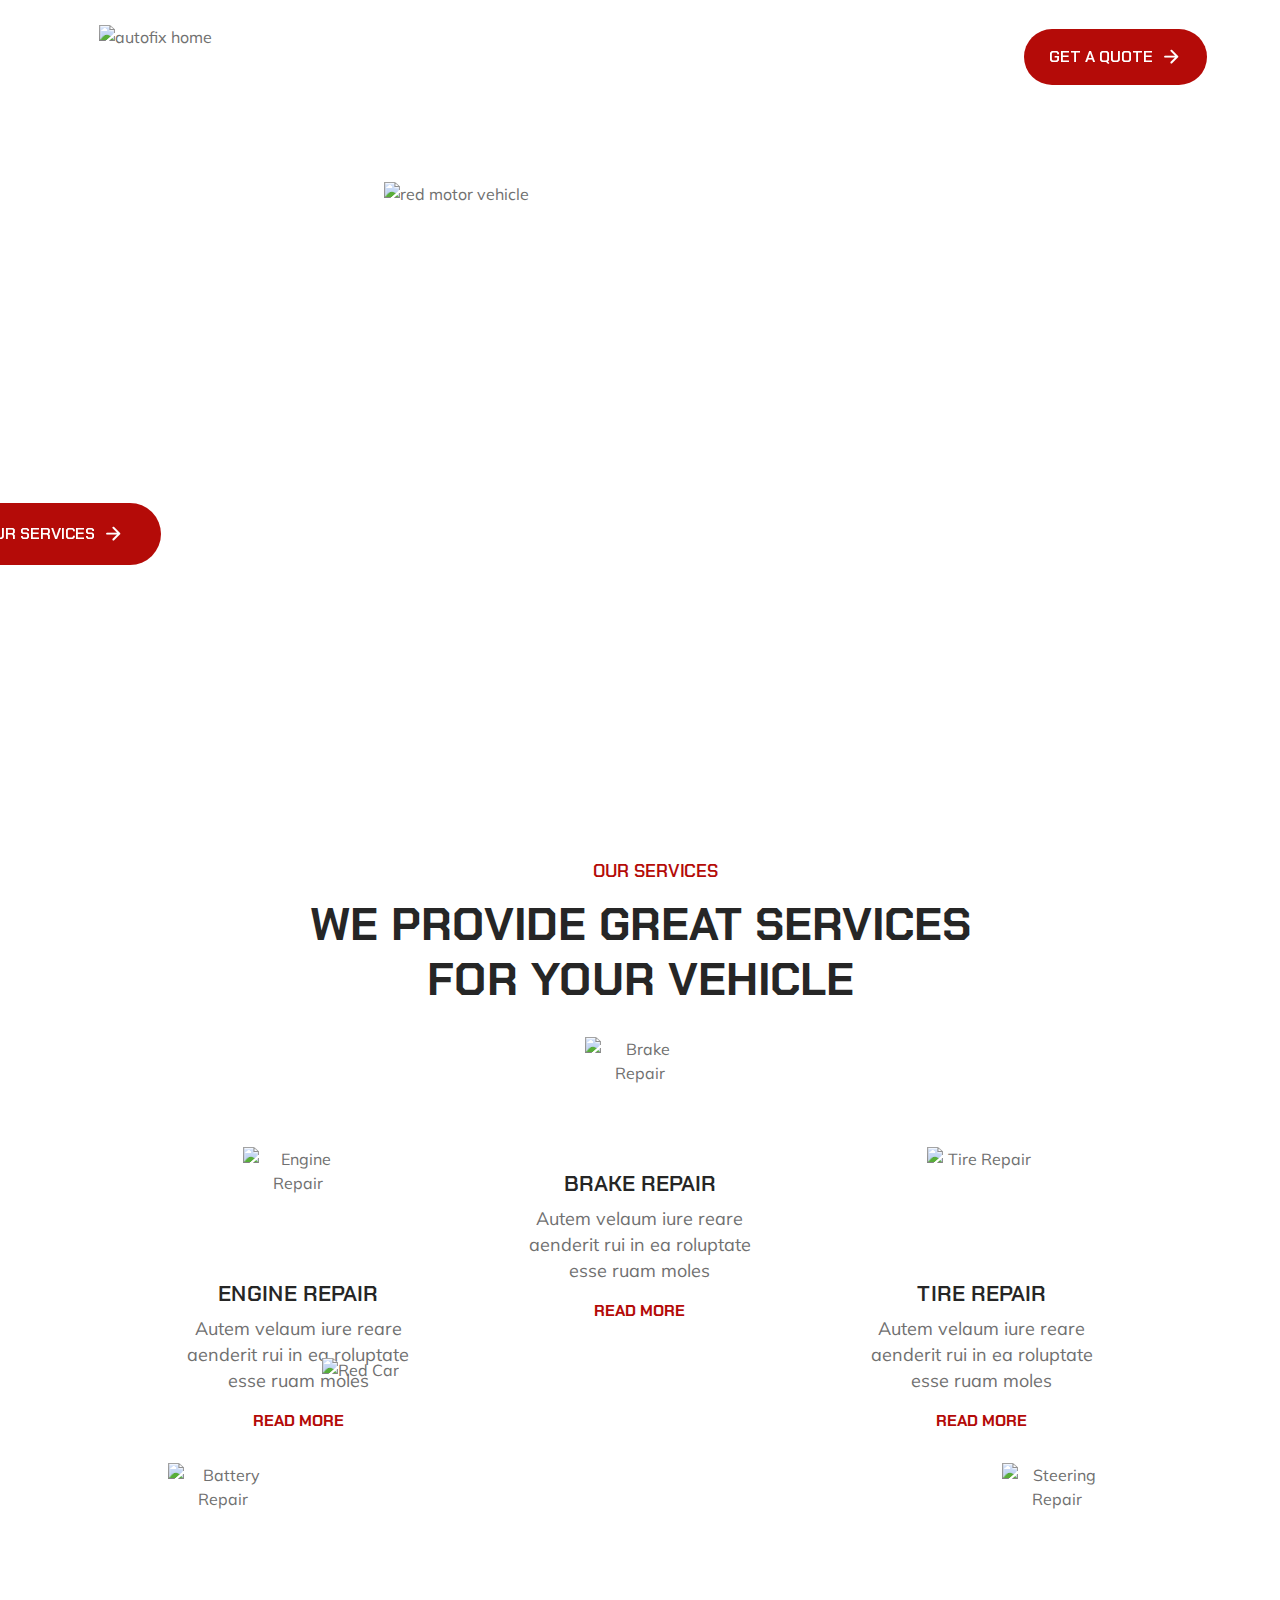
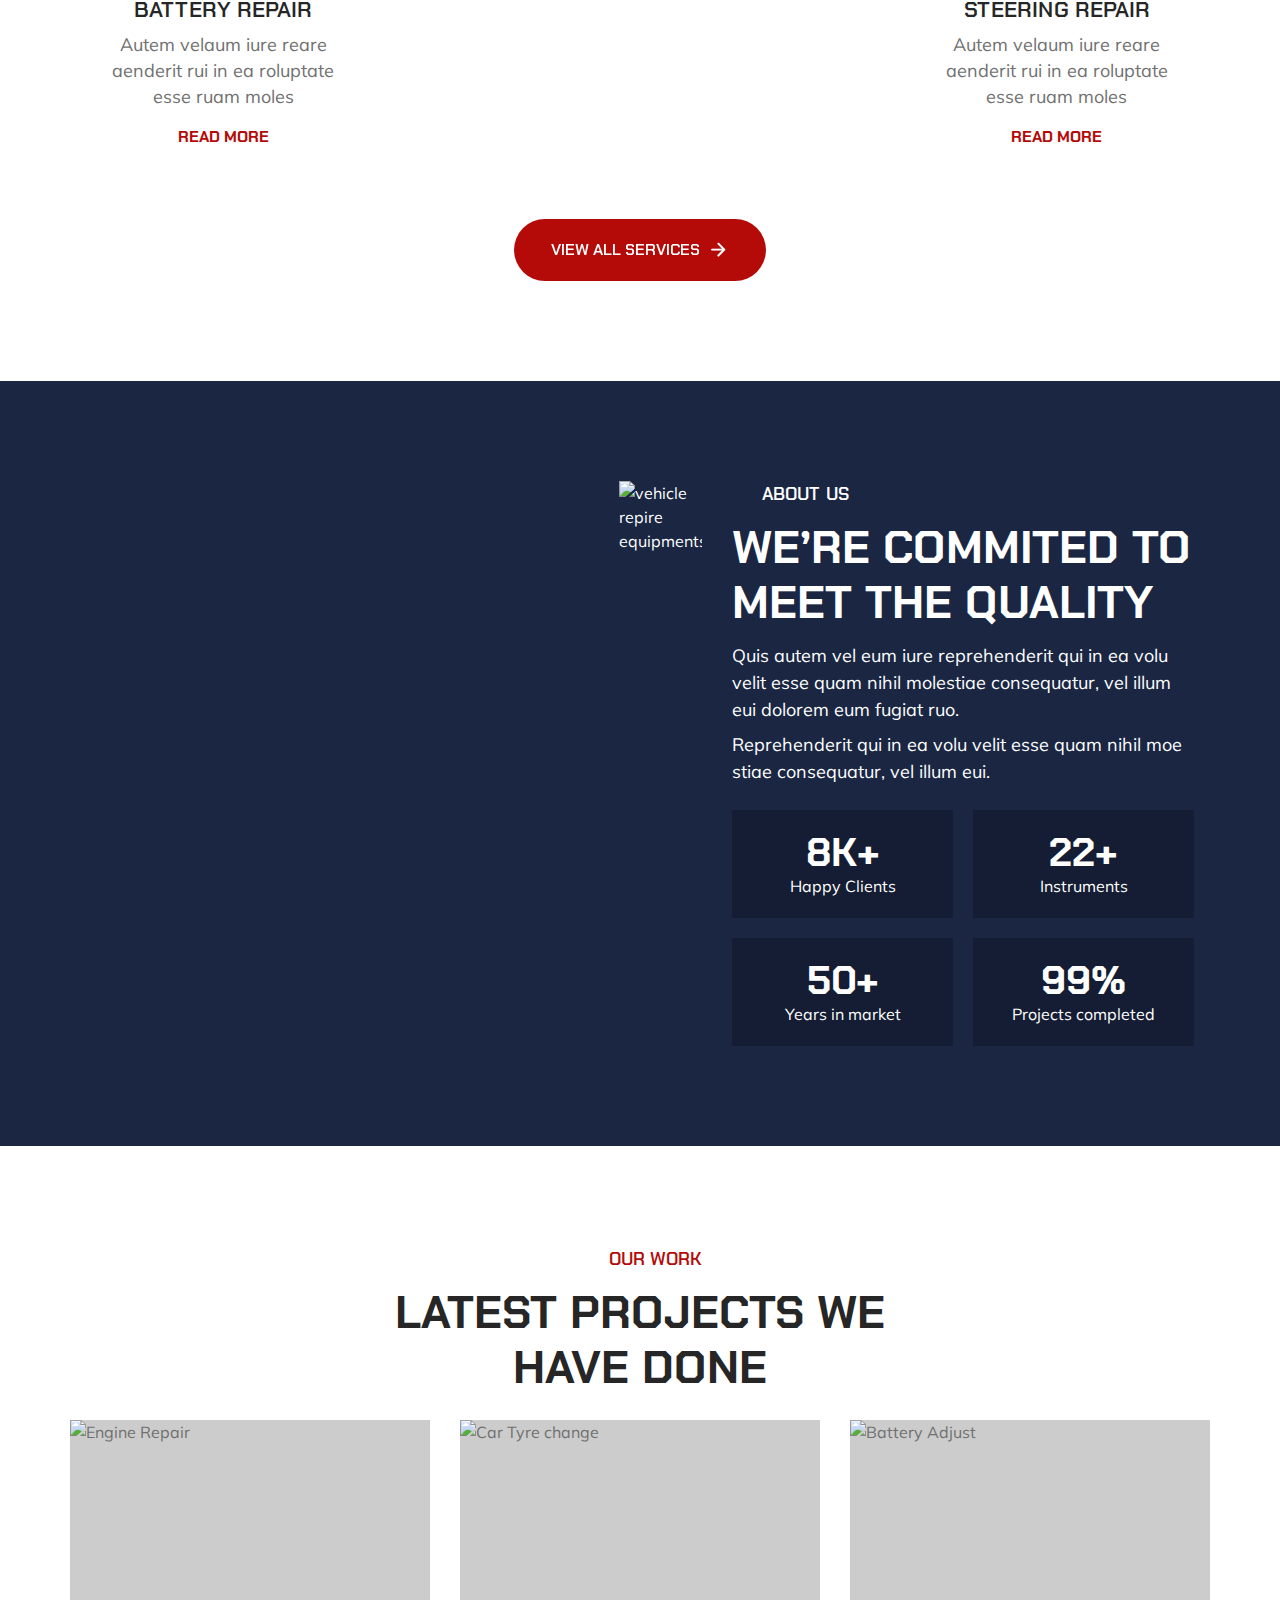
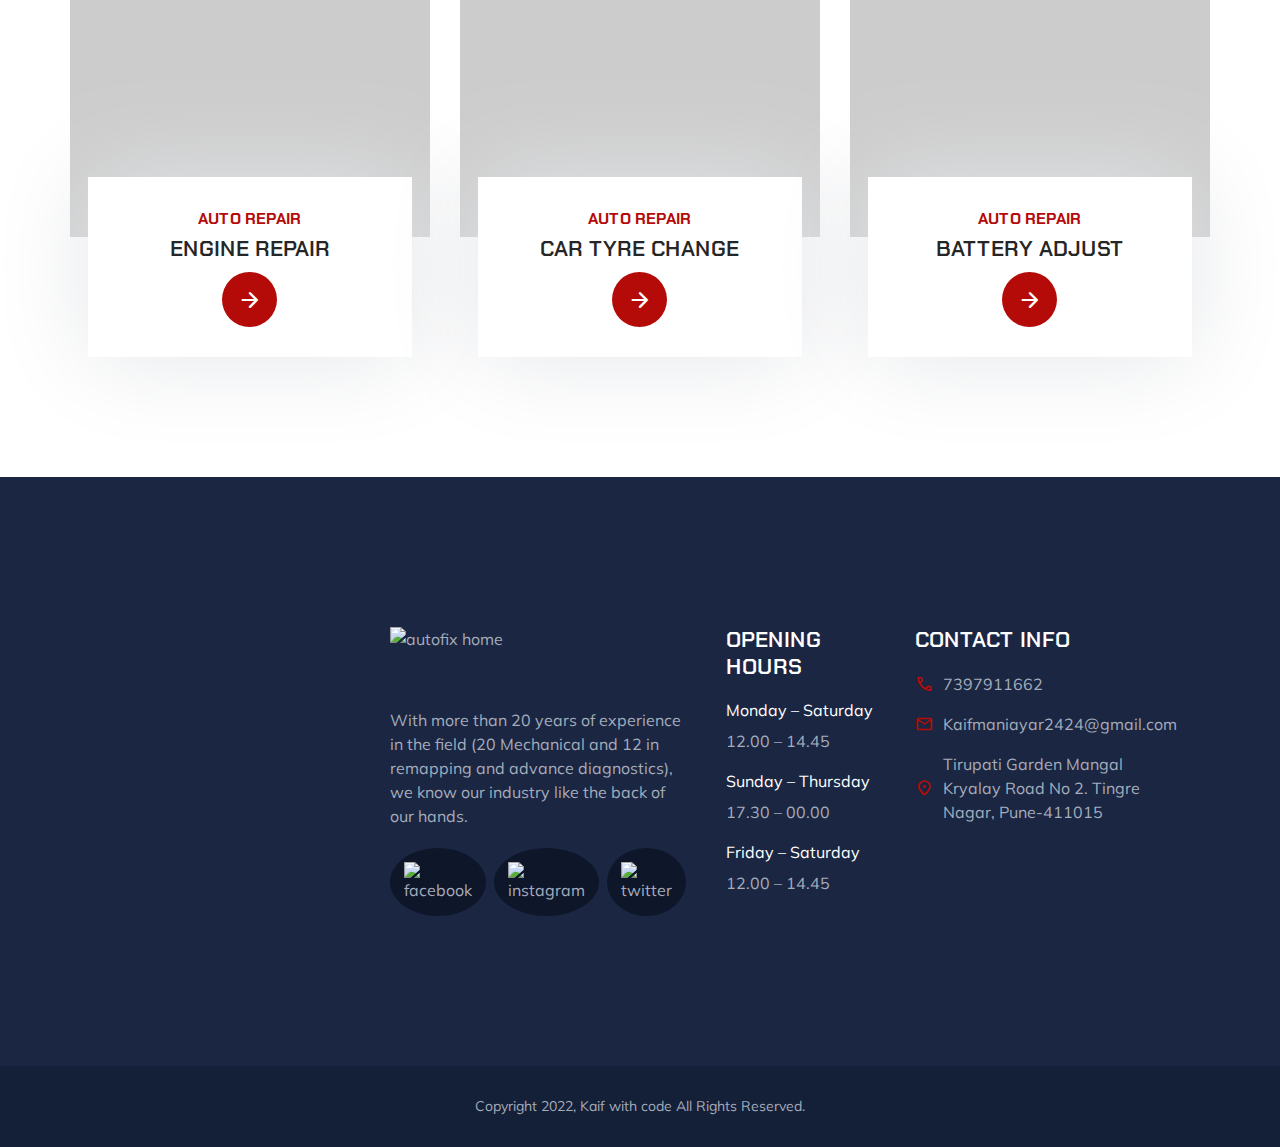
==== index.html @ 3661200e "added html ,css, js" ====
<!DOCTYPE html>
<html lang="en">

<head>
  <meta charset="UTF-8">
  <meta http-equiv="X-UA-Compatible" content="IE=edge">
  <meta name="viewport" content="width=device-width, initial-scale=1.0">

  <!-- 
    - primary meta tags
  -->
  <title>Autofix - Auto Maintenance & Repair Service</title>
  <meta name="title" content="Autofix - Auto Maintenance & Repair Service">
  <meta name="description" content="This is a vehicle repair html template made by codewithsadee">

  <!-- 
    - favicon
  -->
  <link rel="shortcut icon" href="./favicon.svg" type="image/svg+xml">

  <!-- 
    - google font link
  -->
  <link rel="preconnect" href="https://fonts.googleapis.com">
  <link rel="preconnect" href="https://fonts.gstatic.com" crossorigin>
  <link href="https://fonts.googleapis.com/css2?family=Chakra+Petch:wght@400;600;700&family=Mulish&display=swap"
    rel="stylesheet">

  <!-- 
    - material icon font
  -->
  <link rel="stylesheet"
    href="https://fonts.googleapis.com/css2?family=Material+Symbols+Rounded:opsz,wght,FILL,GRAD@40,600,0,0" />

  <!-- 
    - custom css link
  -->
  <link rel="stylesheet" href="./style.css">

  <!-- 
    - preload images
  -->
  <link rel="preload" as="image" href="./assets/images/hero-banner.png">
  <link rel="preload" as="image" href="./assets/images/hero-bg.jpg">

</head>

<body>

  <!-- 
    - #HEADER
  -->

  <header class="header">
    <div class="container">

      <a href="#" class="logo">
        <img src="./assets/images/logo.png" width="128" height="63" alt="autofix home">
      </a>

      <nav class="navbar" data-navbar>
        <ul class="navbar-list">

          <li>
            <a href="#" class="navbar-link">Home</a>
          </li>

          <li>
            <a href="#" class="navbar-link">About</a>
          </li>

          <li>
            <a href="#" class="navbar-link">Services</a>
          </li>

          <li>
            <a href="#" class="navbar-link">Projects</a>
          </li>

          <li>
            <a href="#" class="navbar-link">Contact</a>
          </li>

        </ul>
      </nav>

      <a href="#" class="btn btn-primary">
        <span class="span">Get a Quote</span>

        <span class="material-symbols-rounded">arrow_forward</span>
      </a>

      <button class="nav-toggle-btn" aria-label="toggle menu" data-nav-toggler>
        <span class="nav-toggle-icon icon-1"></span>
        <span class="nav-toggle-icon icon-2"></span>
        <span class="nav-toggle-icon icon-3"></span>
      </button>

    </div>
  </header>





  <main>
    <article>

      <!-- 
        - #HERO
      -->

      <section class="hero has-bg-image" aria-label="home" style="background-image: url('./assets/images/hero-bg.jpg')">
        <div class="container">

          <div class="hero-content">

            <p class="section-subtitle :dark">We have talented engineers & mechanics</p>

            <h1 class="h1 section-title">Auto Maintenance & Repair Service</h1>

            <p class="section-text">
              Duis aute irure dolor in reprehenderit in voluptate velit esse Excepteur sint occaecat cupidatat non
              proident.
            </p>

            <a href="#" class="btn">
              <span class="span">Our Services</span>

              <span class="material-symbols-rounded">arrow_forward</span>
            </a>

          </div>

          <figure class="hero-banner" style="--width: 1228; --height: 789;">
            <img src="./assets/images/hero-banner.png" width="1228" height="789" alt="red motor vehicle"
              class="move-anim">
          </figure>

        </div>
      </section>





      <!-- 
        - #SERVICE
      -->

      <section class="section service has-bg-image" aria-labelledby="service-label"
        style="background-image: url('./assets/images/service-bg.jpg')">
        <div class="container">

          <p class="section-subtitle :light" id="service-label">Our services</p>

          <h2 class="h2 section-title">We Provide Great Services For your Vehicle</h2>

          <ul class="service-list">

            <li>
              <div class="service-card">

                <figure class="card-icon">
                  <img src="./assets/images/services-1.png" width="110" height="110" loading="lazy" alt="Engine Repair">
                </figure>

                <h3 class="h3 card-title">Engine Repair</h3>

                <p class="card-text">
                  Autem velaum iure reare aenderit rui in ea roluptate esse ruam moles
                </p>

                <a href="#" class="btn-link">Read more</a>

              </div>
            </li>

            <li>
              <div class="service-card">

                <figure class="card-icon">
                  <img src="./assets/images/services-2.png" width="110" height="110" loading="lazy" alt="Brake Repair">
                </figure>

                <h3 class="h3 card-title">Brake Repair</h3>

                <p class="card-text">
                  Autem velaum iure reare aenderit rui in ea roluptate esse ruam moles
                </p>

                <a href="#" class="btn-link">Read more</a>

              </div>
            </li>

            <li>
              <div class="service-card">

                <figure class="card-icon">
                  <img src="./assets/images/services-3.png" width="110" height="110" loading="lazy" alt="Tire Repair">
                </figure>

                <h3 class="h3 card-title">Tire Repair</h3>

                <p class="card-text">
                  Autem velaum iure reare aenderit rui in ea roluptate esse ruam moles
                </p>

                <a href="#" class="btn-link">Read more</a>

              </div>
            </li>

            <li>
              <div class="service-card">

                <figure class="card-icon">
                  <img src="./assets/images/services-4.png" width="110" height="110" loading="lazy"
                    alt="Battery Repair">
                </figure>

                <h3 class="h3 card-title">Battery Repair</h3>

                <p class="card-text">
                  Autem velaum iure reare aenderit rui in ea roluptate esse ruam moles
                </p>

                <a href="#" class="btn-link">Read more</a>

              </div>
            </li>

            <li class="service-banner">
              <img src="./assets/images/services-5.png" width="646" height="380" loading="lazy" alt="Red Car"
                class="move-anim">
            </li>

            <li>
              <div class="service-card">

                <figure class="card-icon">
                  <img src="./assets/images/services-6.png" width="110" height="110" loading="lazy"
                    alt="Steering Repair">
                </figure>

                <h3 class="h3 card-title">Steering Repair</h3>

                <p class="card-text">
                  Autem velaum iure reare aenderit rui in ea roluptate esse ruam moles
                </p>

                <a href="#" class="btn-link">Read more</a>

              </div>
            </li>

          </ul>

          <a href="#" class="btn">
            <span class="span">View All Services</span>

            <span class="material-symbols-rounded">arrow_forward</span>
          </a>

        </div>
      </section>





      <!-- 
        - #ABOUT
      -->

      <section class="section about has-before" aria-labelledby="about-label">
        <div class="container">

          <figure class="about-banner">
            <img src="./assets/images/about-banner.png" width="540" height="540" loading="lazy"
              alt="vehicle repire equipments" class="w-100">
          </figure>

          <div class="about-content">

            <p class="section-subtitle :dark">About Us</p>

            <h2 class="h2 section-title">We’re Commited to Meet the quality</h2>

            <p class="section-text">
              Quis autem vel eum iure reprehenderit qui in ea volu velit esse quam nihil molestiae consequatur, vel
              illum eui dolorem eum fugiat ruo.
            </p>

            <p class="section-text">
              Reprehenderit qui in ea volu velit esse quam nihil moe stiae consequatur, vel illum eui.
            </p>

            <ul class="about-list">

              <li class="about-item">
                <p>
                  <strong class="display-1 strong">8K+</strong> Happy Clients
                </p>
              </li>

              <li class="about-item">
                <p>
                  <strong class="display-1 strong">22+</strong> Instruments
                </p>
              </li>

              <li class="about-item">
                <p>
                  <strong class="display-1 strong">50+</strong> Years in market
                </p>
              </li>

              <li class="about-item">
                <p>
                  <strong class="display-1 strong">99%</strong> Projects completed
                </p>
              </li>

            </ul>

          </div>

        </div>
      </section>





      <!-- 
        - #WORK
      -->

      <section class="section work" aria-labelledby="work-label">
        <div class="container">

          <p class="section-subtitle :light" id="work-label">Our Work</p>

          <h2 class="h2 section-title">Latest projects we have done</h2>

          <ul class="has-scrollbar">

            <li class="scrollbar-item">
              <div class="work-card">

                <figure class="card-banner img-holder" style="--width: 350; --height: 406;">
                  <img src="./assets/images/work-1.jpg" width="350" height="406" loading="lazy" alt="Engine Repair"
                    class="img-cover">
                </figure>

                <div class="card-content">
                  <p class="card-subtitle">Auto Repair</p>

                  <h3 class="h3 card-title">Engine Repair</h3>

                  <a href="#" class="card-btn">
                    <span class="material-symbols-rounded">arrow_forward</span>
                  </a>
                </div>

              </div>
            </li>

            <li class="scrollbar-item">
              <div class="work-card">

                <figure class="card-banner img-holder" style="--width: 350; --height: 406;">
                  <img src="./assets/images/work-2.jpg" width="350" height="406" loading="lazy" alt="Car Tyre change"
                    class="img-cover">
                </figure>

                <div class="card-content">
                  <p class="card-subtitle">Auto Repair</p>

                  <h3 class="h3 card-title">Car Tyre change</h3>

                  <a href="#" class="card-btn">
                    <span class="material-symbols-rounded">arrow_forward</span>
                  </a>
                </div>

              </div>
            </li>

            <li class="scrollbar-item">
              <div class="work-card">

                <figure class="card-banner img-holder" style="--width: 350; --height: 406;">
                  <img src="./assets/images/work-3.jpg" width="350" height="406" loading="lazy" alt="Battery Adjust"
                    class="img-cover">
                </figure>

                <div class="card-content">
                  <p class="card-subtitle">Auto Repair</p>

                  <h3 class="h3 card-title">Battery Adjust</h3>

                  <a href="#" class="card-btn">
                    <span class="material-symbols-rounded">arrow_forward</span>
                  </a>
                </div>

              </div>
            </li>

          </ul>

        </div>
      </section>

    </article>
  </main>





  <!-- 
    - #FOOTER
  -->

  <footer class="footer">

    <div class="footer-top section">
      <div class="container">

        <div class="footer-brand">

          <a href="#" class="logo">
            <img src="./assets/images/logo.png" width="128" height="63" alt="autofix home">
          </a>

          <p class="footer-text">
            With more than 20 years of experience in the field (20 Mechanical and 12 in remapping and advance diagnostics), we know our industry like the back of our hands. 
          </p>

          <ul class="social-list">

            <li>
              <a href="#" class="social-link">
                <img src="./assets/images/facebook.svg" alt="facebook">
              </a>
            </li>

            <li>
              <a href="#" class="social-link">
                <img src="./assets/images/instagram.svg" alt="instagram">
              </a>
            </li>

            <li>
              <a href="#" class="social-link">
                <img src="./assets/images/twitter.svg" alt="twitter">
              </a>
            </li>

          </ul>

        </div>

        <ul class="footer-list">

          <li>
            <p class="h3">Opening Hours</p>
          </li>

          <li>
            <p class="p">Monday – Saturday</p>

            <span class="span">12.00 – 14.45</span>
          </li>

          <li>
            <p class="p">Sunday – Thursday</p>

            <span class="span">17.30 – 00.00</span>
          </li>

          <li>
            <p class="p">Friday – Saturday</p>

            <span class="span">12.00 – 14.45</span>
          </li>

        </ul>

        <ul class="footer-list">

          <li>
            <p class="h3">Contact Info</p>
          </li>

          <li>
            <a href="tel:+01234567890" class="footer-link">
              <span class="material-symbols-rounded">call</span>

              <span class="span">7397911662</span>
            </a>
          </li>

          <li>
            <a href="mailto:info@autofix.com" class="footer-link">
              <span class="material-symbols-rounded">mail</span>

              <span class="span">Kaifmaniayar2424@gmail.com</span>
            </a>
          </li>

          <li>
            <address class="footer-link address">
              <span class="material-symbols-rounded">location_on</span>

              <span class="span">Tirupati Garden Mangal Kryalay Road No 2. Tingre Nagar, Pune-411015</span>
            </address>
          </li>

        </ul>

      </div>

      <img src="./assets/images/footer-shape-3.png" width="637" height="173" loading="lazy" alt="Shape"
        class="shape shape-3 move-anim">

    </div>

    <div class="footer-bottom">
      <div class="container">

        <p class="copyright">Copyright 2022, Kaif with code All Rights Reserved.</p>

        <img src="./assets/images/footer-shape-2.png" width="778" height="335" loading="lazy" alt="Shape"
          class="shape shape-2">

        <img src="./assets/images/footer-shape-1.png" width="805" height="652" loading="lazy" alt="Red Car"
          class="shape shape-1 move-anim">

      </div>
    </div>

  </footer>





  <!-- 
    - custom js link
  -->
  <script src="./script.js"></script>

</body>

</html>
---- style.css ----
/*-----------------------------------*\
  #style.css
\*-----------------------------------*/

/**
 * copyright 2022 codewithsadee
 */





/*-----------------------------------*\
  #CUSTOM PROPERTY
\*-----------------------------------*/

:root {

    /**
     * colors
     */
  
    --international-orange-engineering: hsl(1, 91%, 37%);
    --cadet-blue-creyola: hsl(222, 14%, 69%);
    --oxford-blue-1: hsl(222, 47%, 15%);
    --oxford-blue-2: hsl(222, 44%, 14%);
    --oxford-blue-3: hsl(222, 50%, 11%);
    --sonic-silver: hsl(0, 0%, 44%);
    --space-cadet: hsl(222, 44%, 18%);
    --pastel-pink: hsl(1, 53%, 75%);
    --eerie-black: hsl(0, 0%, 15%);
    --light-gray: hsl(0, 0%, 80%);
    --white: hsl(0, 0%, 100%);
  
    /**
     * typography
     */
  
    --ff-chakra-petch: 'Chakra Petch', sans-serif;
    --ff-mulish: 'Mulish', sans-serif;
    
    --fs-1: 3.5rem;
    --fs-2: 3rem;
    --fs-3: 2.4rem;
    --fs-4: 1.8rem;
    --fs-5: 1.4rem;
    --fs-6: 1.2rem;
    
    --fw-400: 400;
    --fw-600: 600;
    --fw-700: 700;
  
    /**
     * spacing
     */
  
    --section-padding: 60px;
  
    /**
     * box shadow
     */
  
    --shadow: 0px 0px 100px 0px hsl(216, 9%, 90%);
  
    /**
     * border radius
     */
  
    --radius-pill: 100px;
    --radius-circle: 50%;
  
    /**
     * transition
     */
  
    --transition: 0.25s ease;
    --cubic-out: cubic-bezier(0.05, 0.83, 0.52, 0.97);
  
  }
  
  
  
  
  
  /*-----------------------------------*\
    #RESET
  \*-----------------------------------*/
  
  *,
  *::before,
  *::after {
    margin: 0;
    padding: 0;
    box-sizing: border-box;
  }
  
  li { list-style: none; }
  
  a,
  img,
  span,
  button { display: block; }
  
  a {
    color: inherit;
    text-decoration: none;
  }
  
  img { height: auto; }
  
  button {
    background: none;
    border: none;
    font: inherit;
    cursor: pointer;
  }
  
  address { font-style: normal; }
  
  html {
    font-family: var(--ff-mulish);
    font-size: 10px;
    scroll-behavior: smooth;
  }
  
  body {
    background-color: var(--white);
    color: var(--sonic-silver);
    font-size: 1.6rem;
    line-height: 1.5;
  }
  
  :focus-visible { outline-offset: 4px; }
  
  ::-webkit-scrollbar { width: 10px; }
  
  ::-webkit-scrollbar-track { background-color: hsl(0, 0%, 98%); }
  
  ::-webkit-scrollbar-thumb { background-color: hsl(0, 0%, 80%); }
  
  ::-webkit-scrollbar-thumb:hover { background-color: hsl(0, 0%, 70%); }
  
  
  
  
  
  /*-----------------------------------*\
    #REUSED STYLE
  \*-----------------------------------*/
  
  .container { padding-inline: 16px; }
  
  .material-symbols-rounded {
    --fs: 1em;
    font-variation-settings: 'FILL' 0, 'wght' 600, 'GRAD' 0, 'opsz' 40;
    font-size: var(--fs);
    width: 1em;
    overflow: hidden;
  }
  
  .has-bg-image {
    background-repeat: no-repeat;
    background-size: cover;
    background-position: left;
  }
  
  .section-subtitle {
    max-width: max-content;
    font-family: var(--ff-chakra-petch);
    font-size: var(--fs-5);
    font-weight: var(--fw-600);
    text-transform: uppercase;
    margin-block-end: 12px;
    margin-inline: auto;
  }
  
  .section-subtitle::before {
    content: "";
    display: inline-block;
    height: 15px;
    width: 30px;
    margin-block-end: -2px;
    background-repeat: no-repeat;
    background-size: contain;
    background-position: center;
  }
  
  .section-subtitle.\:dark { color: var(--white); }
  
  .section-subtitle.\:dark::before { background-image: url('../index.html/images/text-bars-light.png'); }
  
  .section-subtitle.\:light { color: var(--international-orange-engineering); }
  
  .section-subtitle.\:light::before { background-image: url('../index.html/images/text-bars-dark.png'); }
  
  .section-title { text-align: center; }
  
  .h1,
  .h2,
  .h3,
  .display-1 {
    font-family: var(--ff-chakra-petch);
    font-weight: var(--fw-700);
    text-transform: uppercase;
  }
  
  .display-1 { font-size: var(--fs-1); }
  
  .h1 {
    color: var(--white);
    font-size: var(--fs-2);
    line-height: 1.1;
    letter-spacing: 1px;
  }
  
  .h2,
  .h3 {
    color: var(--eerie-black);
    font-weight: var(--fw-600);
    line-height: 1.2;
  }
  
  .h2 { font-size: var(--fs-3); }
  
  .h3 { font-size: var(--fs-4); }
  
  .btn {
    background-color: var(--international-orange-engineering);
    color: var(--white);
    max-width: max-content;
    font-family: var(--ff-chakra-petch);
    font-weight: var(--fw-600);
    text-transform: uppercase;
    display: flex;
    align-items: center;
    gap: 8px;
    padding: 12px 20px;
    border: 1px solid transparent;
    border-radius: var(--radius-pill);
    transition: var(--transition);
    will-change: transform;
  }
  
  .btn:is(:hover, :focus-visible) {
    transform: translateY(-5px);
    background-color: var(--oxford-blue-3);
    border-color: var(--white);
  }
  
  .move-anim { animation: moving 2s ease-in-out infinite alternate; }
  
  @keyframes moving {
    0% { transform: translateY(0); }
    100% { transform: translateY(10px); }
  }
  
  .section { padding-block: var(--section-padding); }
  
  .btn-link {
    font-family: var(--ff-chakra-petch);
    text-transform: uppercase;
    color: var(--international-orange-engineering);
    font-weight: var(--fw-700);
  }
  
  .w-100 { width: 100%; }
  
  .img-holder {
    aspect-ratio: var(--width) / var(--height);
    background-color: var(--light-gray);
    overflow: hidden;
  }
  
  .img-cover {
    width: 100%;
    height: 100%;
    object-fit: cover;
  }
  
  .has-scrollbar {
    display: flex;
    align-items: center;
    gap: 30px;
    overflow-x: auto;
    scroll-snap-type: inline mandatory;
    padding-block-end: 20px;
  }
  
  .scrollbar-item {
    min-width: 100%;
    scroll-snap-align: start;
  }
  
  .has-scrollbar::-webkit-scrollbar { height: 16px; }
  
  .has-scrollbar::-webkit-scrollbar-track {
    background-color: var(--pastel-pink);
    border-radius: 20px;
  }
  
  .has-scrollbar::-webkit-scrollbar-thumb {
    background-color: var(--international-orange-engineering);
    border-radius: 20px;
    border: 3px solid var(--pastel-pink);
  }
  
  .has-scrollbar::-webkit-scrollbar-button { width: 15%; }
  
  
  
  
  
  /*-----------------------------------*\
    #HEADER
  \*-----------------------------------*/
  
  .header .btn { display: none; }
  
  .header {
    position: absolute;
    top: 0;
    left: 0;
    width: 100%;
    padding: 40px 15px;
    padding-inline-start: 40px;
    z-index: 4;
  }
  
  .header .container {
    display: flex;
    justify-content: space-between;
    align-items: center;
  }
  
  .logo img { width: 100px; }
  
  .nav-toggle-icon {
    width: 30px;
    height: 2px;
    background-color: var(--white);
    transition: var(--transition);
  }
  
  .nav-toggle-icon:not(:last-child) { margin-block-end: 7px; }
  
  .nav-toggle-btn.active .icon-2 {
    opacity: 0;
    transform: translateX(-10px);
  }
  
  .nav-toggle-btn.active .icon-1 { transform: rotate(45deg) translate(8px, 8px); }
  
  .nav-toggle-btn.active .icon-3 { transform: rotate(-45deg) translate(4px, -4px); }
  
  .navbar {
    position: absolute;
    top: 100px;
    right: 30px;
    background-color: var(--international-orange-engineering);
    min-width: max-content;
    width: 30%;
    transform: translateY(20px);
    opacity: 0;
    visibility: hidden;
    transition: 0.25s var(--cubic-out);
    z-index: 2;
  }
  
  .navbar.active {
    transform: translateY(0);
    opacity: 1;
    visibility: visible;
    transition-duration: 0.5s;
  }
  
  .navbar-link {
    font-family: var(--ff-chakra-petch);
    font-size: var(--fs-5);
    text-transform: uppercase;
    color: var(--white);
    padding: 10px 20px;
    transition: var(--transition);
  }
  
  .navbar-link:is(:hover, :focus-visible) {
    background-color: var(--white);
    color: var(--international-orange-engineering);
  }
  
  
  
  
  /*-----------------------------------*\
    #HERO
  \*-----------------------------------*/
  
  .hero {
    position: relative;
    padding-block-start: calc(var(--section-padding) + 70px);
    text-align: center;
    z-index: 1;
    overflow: hidden;
  }
  
  .hero .container {
    display: grid;
    gap: 30px;
  }
  
  .hero .section-subtitle { text-transform: unset; }
  
  .hero .section-text {
    color: var(--white);
    margin-block: 14px 18px;
  }
  
  .hero .btn { margin-inline: auto; }
  
  .hero-banner { aspect-ratio: var(--width) / var(--height); }
  
  .hero-banner img {
    position: absolute;
    bottom: 0;
    right: 0;
    width: 90%;
    z-index: -1;
  }
  
  
  
  
  
  /*-----------------------------------*\
    #SERVICE
  \*-----------------------------------*/
  
  .service-banner { display: none; }
  
  .service { text-align: center; }
  
  .service-list {
    gap: 0;
    margin-block-end: 40px;
  }
  
  .service-card .card-icon {
    max-width: max-content;
    margin-inline: auto;
    margin-block-end: 24px;
  }
  
  .service-card .card-text {
    line-height: 1.2;
    margin-block: 8px;
  }
  
  .service .btn { margin-inline: auto; }
  
  
  
  
  
  /*-----------------------------------*\
    #ABOUT
  \*-----------------------------------*/
  
  .about {
    background-color: var(--space-cadet);
    color: var(--white);
    text-align: center;
  }
  
  .about .container {
    display: grid;
    gap: 50px;
  }
  
  .about .section-title { color: var(--white); }
  
  .about .section-text:nth-child(3) { margin-block: 12px 8px; }
  
  .about-list {
    display: grid;
    gap: 25px;
    margin-block-start: 25px;
  }
  
  .about-item {
    background-color: var(--oxford-blue-2);
    padding: 40px 20px;
    transition: var(--transition);
  }
  
  .about-item:hover {
    background-color: var(--international-orange-engineering);
    transform: translateY(-8px);
  }
  
  .about-item .strong {
    display: block;
    line-height: 1.1;
  }
  
  
  
  
  
  /*-----------------------------------*\
    #WORK
  \*-----------------------------------*/
  
  .work .container { padding-inline: 0; }
  
  .work .section-title { margin-block-end: 24px; }
  
  .work-card { position: relative; }
  
  .work-card .card-content {
    background-color: var(--white);
    max-width: 90%;
    padding: 30px 10px;
    margin-block-start: -60px;
    margin-inline: auto;
    position: relative;
    text-align: center;
    box-shadow: var(--shadow);
  }
  
  .work-card .card-subtitle {
    font-family: var(--ff-chakra-petch);
    text-transform: uppercase;
    color: var(--international-orange-engineering);
    font-weight: var(--fw-700);
    margin-block-end: 5px;
  }
  
  .work-card .card-title { margin-block-end: 10px; }
  
  .work-card .card-btn {
    background-color: var(--international-orange-engineering);
    color: var(--white);
    font-size: 2rem;
    margin-inline: auto;
    width: 38px;
    height: 38px;
    display: grid;
    place-items: center;
    border-radius: var(--radius-circle);
  }
  
  
  
  
  
  /*-----------------------------------*\
    #FOOTER
  \*-----------------------------------*/
  
  .footer { color: var(--cadet-blue-creyola); }
  
  .footer .shape { display: none; }
  
  .footer-top { background-color: var(--space-cadet); }
  
  .footer-top .container {
    display: grid;
    gap: 40px;
  }
  
  .footer-text { margin-block: 18px 20px; }
  
  .social-list {
    display: flex;
    gap: 8px;
  }
  
  .social-link {
    background-color: var(--oxford-blue-3);
    padding: 14px;
    border-radius: var(--radius-circle);
    transition: var(--transition);
  }
  
  .social-link:is(:hover, :focus-visible) {
    background-color: var(--international-orange-engineering);
    transform: translateY(-5px);
  }
  
  .footer .h3 {
    color: var(--white);
    margin-block-end: 18px;
  }
  
  .footer-list .p {
    color: var(--white);
    font-weight: var(--fw-400);
    margin-block-end: 7px;
  }
  
  .footer-list li:not(:first-child) { margin-block-start: 16px; }
  
  .footer-link {
    display: flex;
    align-items: center;
    gap: 10px;
  }
  
  .footer-link:is(:hover, :focus-visible) { color: var(--international-orange-engineering); }
  
  .footer-link .material-symbols-rounded {
    flex-shrink: 0;
    font-size: 1.8rem;
    color: var(--international-orange-engineering);
  }
  
  .footer-bottom {
    background-color: var(--oxford-blue-1);
    padding-block: 20px;
  }
  
  .copyright {
    text-align: center;
    font-size: var(--fs-6);
  }
  
  
  
  
  
  /*-----------------------------------*\
    #MEDIA QUERIES
  \*-----------------------------------*/
  
  /**
   * responsive for large than 575px screen
   */
  
  @media (min-width: 575px) {
  
    /**
     * CUSTOM PROPERTY
     */
  
    :root {
  
      /**
       * typography
       */
  
      --fs-2: 4rem;
      --fs-3: 2.8rem;
      --fs-4: 2rem;
  
    }
  
  
  
    /**
     * REUSED STYLE
     */
  
    .container {
      max-width: 540px;
      width: 100%;
      margin-inline: auto;
    }
  
    .section-subtitle { --fs-5: 1.6rem; }
  
    .h2 { font-weight: var(--fw-700); }
  
  
  
    /**
     * HERO
     */
  
    .hero .container { max-width: unset; }
  
    .hero-content {
      max-width: 520px;
      margin-inline: auto;
    }
  
    .hero .section-text { font-size: 1.8rem; }
  
  
  
    /**
     * SERVICE
     */
  
    .service .section-title { margin-block-end: 30px; }
  
    .service-list {
      display: grid;
      grid-template-columns: 1fr 1fr;
      gap: 30px;
      margin-block-end: 40px;
    }
  
    
  
    /**
     * ABOUT
     */
  
    .about-list {
      grid-template-columns: 1fr 1fr;
      gap: 20px;
    }
  
    .about-item { padding-block: 20px; }
  
  
  
    /**
     * WORK
     */
  
    .scrollbar-item { min-width: calc(50% - 15px); }
  
  
  
    /**
     * FOOTER
     */
  
    .footer-top {
      position: relative;
      overflow: hidden;
    }
  
    .footer-top .container { grid-template-columns: 1fr 1fr; }
  
    .footer .shape-3 {
      display: block;
      position: absolute;
      bottom: -30px;
      right: 0;
    }
  
  }
  
  
  
  
  
  /**
   * responsive for large than 768px screen
   */
  
  @media (min-width: 768px) {
  
    /**
     * CUSTOM PROPERTY
     */
  
    :root {
  
      /**
       * typography
       */
  
      --fs-1: 4rem;
      --fs-2: 5rem;
      --fs-3: 3.4rem;
  
    }
  
  
  
    /**
     * REUSED STYLE
     */
  
    .container,
    .hero-content { max-width: 720px; }
  
    .btn { padding: 16px 32px; }
  
    .section-subtitle { --fs-5: 1.8rem; }
  
    .section-title:not(.h1) {
      max-width: 500px;
      margin-inline: auto;
    }
  
  
  
    /**
     * HERO
     */
  
    .hero { --section-padding: 120px; }
  
    .hero .section-text { margin-block-end: 30px; }
  
  
  
    /**
     * SERVICE
     */
  
    .service-banner {
      display: block;
      position: relative;
    }
  
    .service-list { grid-template-columns: repeat(3, 1fr); }
  
    .service-banner img {
      position: absolute;
      top: 0;
      left: -25%;
      margin-block-start: 15%;
      width: 150%;
      transform-origin: top;
    }
  
  
  
    /**
     * ABOUT
     */
     
    .about-banner { max-width: max-content; }
  
    .about-banner,
    .about .section-text { margin-inline: auto; }
  
    .about .section-text { max-width: 520px; }
  
  
  
    /**
     * FOOTER
     */
  
    .footer-top .container { grid-template-columns: 1fr 0.9fr 0.9fr; }
  
    .copyright { --fs-6: 1.4rem; }
  
  }
  
  
  
  
  
  /**
   * responsive for large than 992px screen
   */
  
  @media (min-width: 992px) {
  
    /**
     * CUSTOM PROPERTY
     */
  
    :root {
  
      /**
       * typography
       */
  
      --fs-2: 4.4rem;
      --fs-3: 3.8rem;
      --fs-4: 2.2rem;
  
      /**
       * spacing
       */
  
      --section-padding: 100px;
  
    }
  
  
  
    /**
     * REUSED STYLE
     */
  
    .container { max-width: 960px; }
  
    .section-text,
    .card-text { font-size: 1.8rem; }
  
  
  
    /**
     * HEADER
     */
  
    .nav-toggle-btn { display: none; }
  
    .header .container { gap: 30px; }
  
    .navbar,
    .navbar.active {
      all: unset;
      display: block;
      margin-inline-start: auto;
    }
  
    .navbar-list { display: flex; }
  
    .navbar-link {
      position: relative;
      font-size: unset;
    }
  
    .navbar-link:is(:hover, :focus-visible) {
      background: none;
      color: var(--white);
    }
  
    .navbar-link::after {
      content: url("../index.html/images/nav-before-img.png");
      position: absolute;
      bottom: -8px;
      left: 50%;
      transform: translateX(-50%);
      opacity: 0;
    }
  
    .navbar-link:is(:hover, :focus-visible)::after { opacity: 1; }
  
    .header .btn {
      display: flex;
      padding: 12px 24px;
      font-size: var(--fs-5);
    }
  
  
  
    /**
     * HERO
     */
  
    .hero {
      text-align: left;
      padding-block-end: 80px;
    }
  
    .hero .container {
      max-width: 960px;
      grid-template-columns: 1fr 1fr;
    }
  
    .hero :is(.section-subtitle, .btn) { margin-inline: 0; }
  
    .hero .section-title { text-align: left; }
  
    .hero-banner img { width: 55%; }
  
  
  
    /**
     * SERVICE
     */
  
    .service-card .card-text {
      padding-inline: 25px;
      line-height: 1.45;
      margin-block-end: 15px;
    }
  
    .service-list li:nth-child(-2n+3) { margin-block-start: 90px; }
  
    .service-list li:nth-child(4) { margin-inline-end: 60px; }
  
    .service-list li:nth-child(6) { margin-inline-start: 60px; }
  
    .service-banner img {
      left: -55%;
      margin-block-start: -30%;
      width: 210%;
    }
  
  
  
    /**
     * ABOUT
     */
  
    .about {
      position: relative;
      z-index: 1;
    }
  
    .about,
    .about .section-title { text-align: left; }
  
    .about .container {
      grid-template-columns: 1fr 0.75fr;
      gap: 30px;
    }
  
    .about .section-subtitle { margin-inline: 0; }
  
    .about-banner,
    .about-banner .w-100 { margin-inline: auto 0; }
  
    .about-banner .w-100 { width: 40%; }
  
    .about-item { text-align: center; }
  
    .about::before {
      content: "";
      position: absolute;
      top: 0;
      left: 0;
      width: 50%;
      height: 100%;
      background-image: url('../index.html/images/about-abs-banner.png');
      background-repeat: no-repeat;
      background-size: cover;
      background-position: right;
      z-index: -1;
    }
  
  
  
    /**
     * WORK
     */
  
    .has-scrollbar { overflow-x: visible; }
  
    .scrollbar-item { min-width: calc(33.33% - 20px); }
  
  }
  
  
  
  
  
  /**
   * responsive for large than 1200px screen
   */
  
  @media (min-width: 1200px) {
  
    /**
     * CUSTOM PROPERTY
     */
  
    :root {
  
      /**
       * typography
       */
  
      --fs-2: 5rem;
      --fs-3: 4.6rem;
  
    }
  
  
  
    /**
     * REUSED STYLE
     */
  
    .container,
    .hero .container { max-width: 1140px; }
  
    .btn { padding: 18px 36px; }
  
    .btn .material-symbols-rounded { --fs: 1.3em; }
  
  
  
    /**
     * HEADER
     */
  
    .header { padding-block: 25px; }
  
    .logo img { width: 128px; }
  
    .header .btn {
      font-size: unset;
      padding-block: 15px;
    }
  
  
  
    /**
     * HERO
     */
  
    .hero { padding-block: 250px 180px; }
  
    .hero .container { grid-template-columns: 1fr 0.9fr; }
  
    .hero .section-text {
      font-size: 2rem;
      padding-inline-end: 120px;
    }
  
    .hero-banner img { width: 70%; }
  
  
  
    /**
     * SERVICE
     */
  
    .service .section-title { max-width: 700px; }
  
    .service-list { margin-block-end: 70px; }
  
    .service-list li:nth-child(2) .card-text {
      padding-inline: 50px;
    }
  
    .service-list li:nth-child(-2n+3) {
      margin-block-start: 110px;
    }
  
    .service-list li:is(:nth-child(1), :nth-child(6)) {
      margin-inline-start: 75px;
    }
  
    .service-list li:is(:nth-child(3), :nth-child(4)) {
      margin-inline-end: 75px;
    }
  
    .service-banner img {
      width: max-content;
      left: -41%;
    }
  
  
  
    /**
     * WORK
     */
  
    .work-card .card-btn {
      font-size: 2.4rem;
      width: 55px;
      height: 55px;
    }
  
  
  
    /**
     * FOOTER
     */
  
    .footer-top { padding-block: 150px; }
  
    .footer-top .container { padding-inline-start: 25%; }
  
    .footer-bottom {
      position: relative;
      padding-block: 30px;
      z-index: 1;
    }
  
    .footer :is(.shape-1, .shape-2) {
      display: block;
      position: absolute;
      bottom: 0;
      width: 50%;
      pointer-events: none;
      z-index: -1;
    }
  
    .footer .shape-1 { left: -100px; }
  
    .footer .shape-2 { left: -50px; }
  
  }
  
  
  
  
  
  /**
   * responsive for large than 1400px screen
   */
  
  @media (min-width: 1400px) {
  
    /**
     * CUSTOM PROPERTY
     */
  
    :root {
  
      /**
       * typography
       */
  
      --fs-2: 6rem;
  
      /**
       * spacing
       */
  
      --section-padding: 140px;
  
    }
  
  
  
    /**
     * REUSED STYLE
     */
  
    :is(.header, .hero) .container { max-width: 1280px; }
  
    .section-subtitle::before {
      height: 20px;
      margin-inline-end: 5px;
    }
  
  
  
    /**
     * HEADER
     */
  
    .header .btn { padding: 18px 36px; }
  
  
  
    /**
     * HERO
     */
  
    .hero { padding-block: 280px; }
  
    .hero .section-text { padding-inline-end: 90px; }
  
    .hero-banner img { width: 75%; }
  
  
  
    /**
     * ABOUT
     */
  
    .about::before { width: 55%; }
  
    .about-banner .w-100 { width: 50%; }
  
  
  
    /**
     * FOOTER
     */
  
    .footer-top .container { padding-inline-start: 20%; }
  
  }

  .hero-content {
    margin-left: -140px;
}
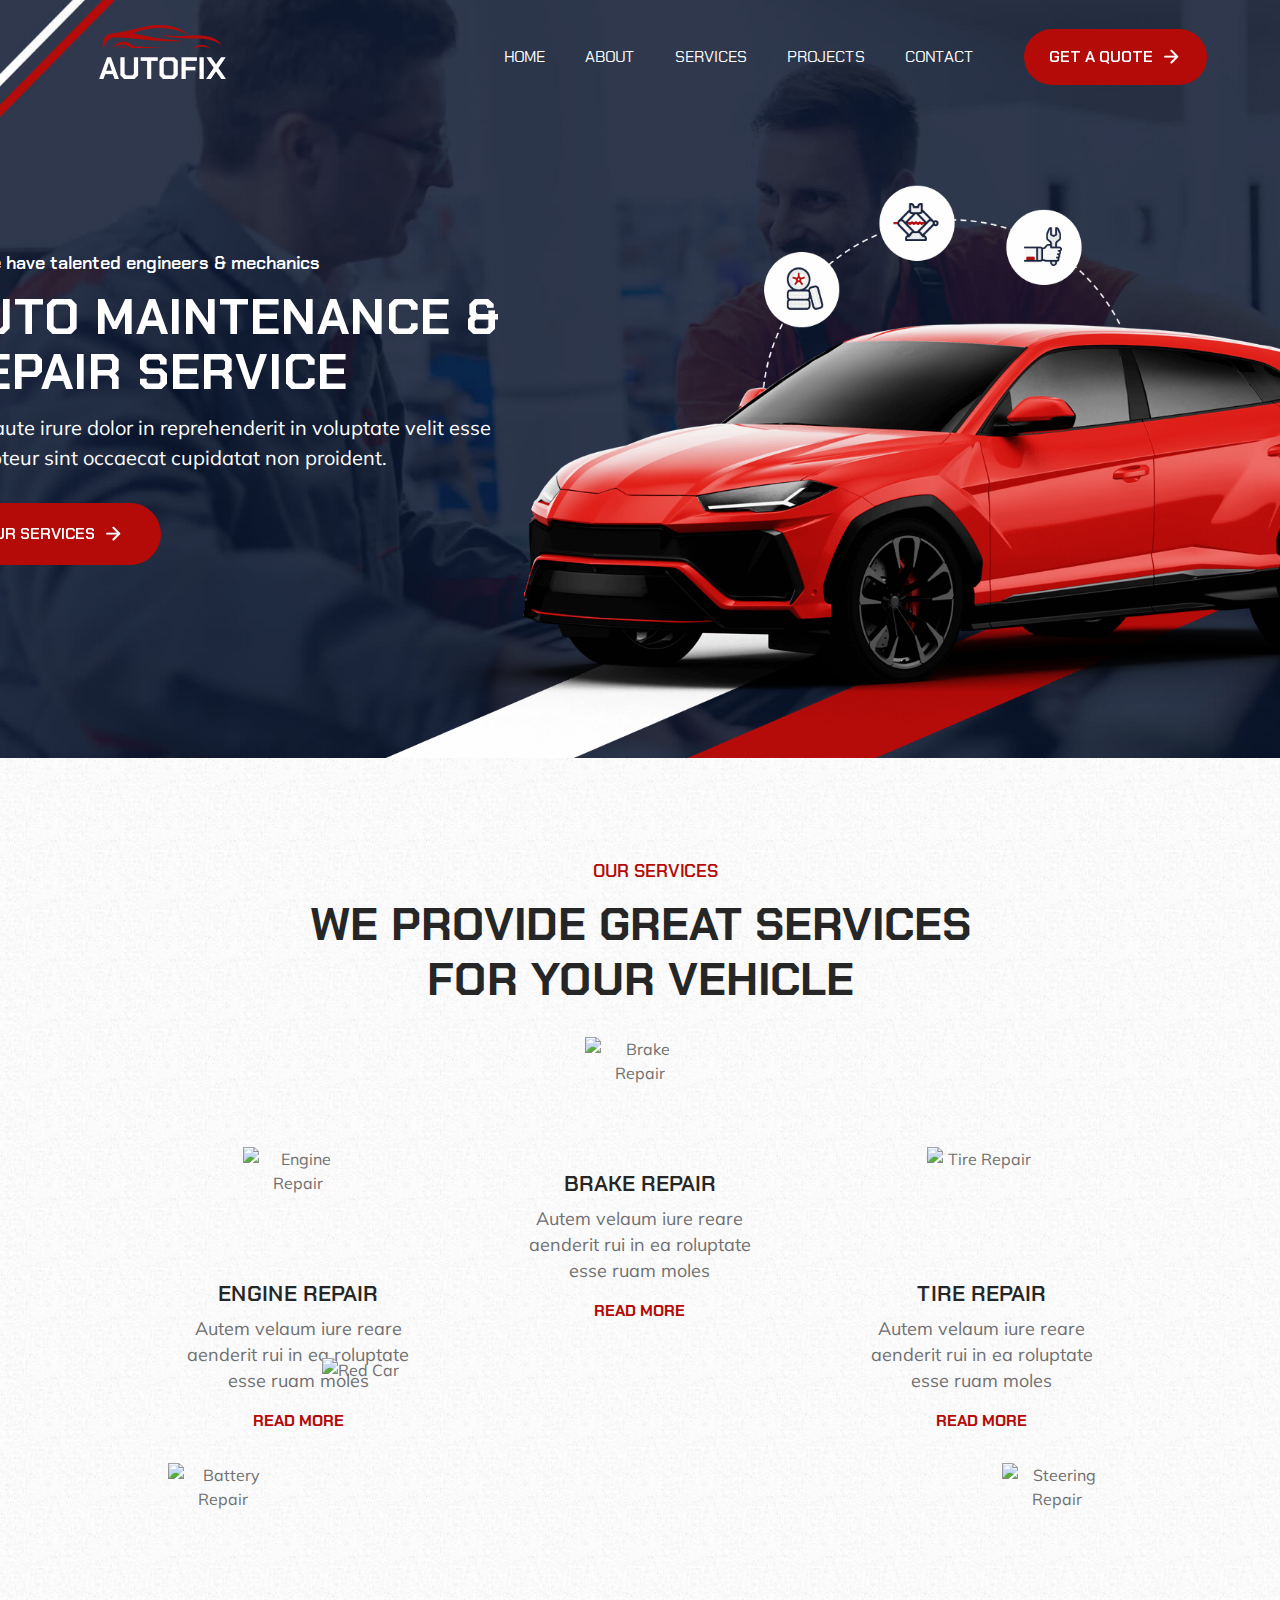
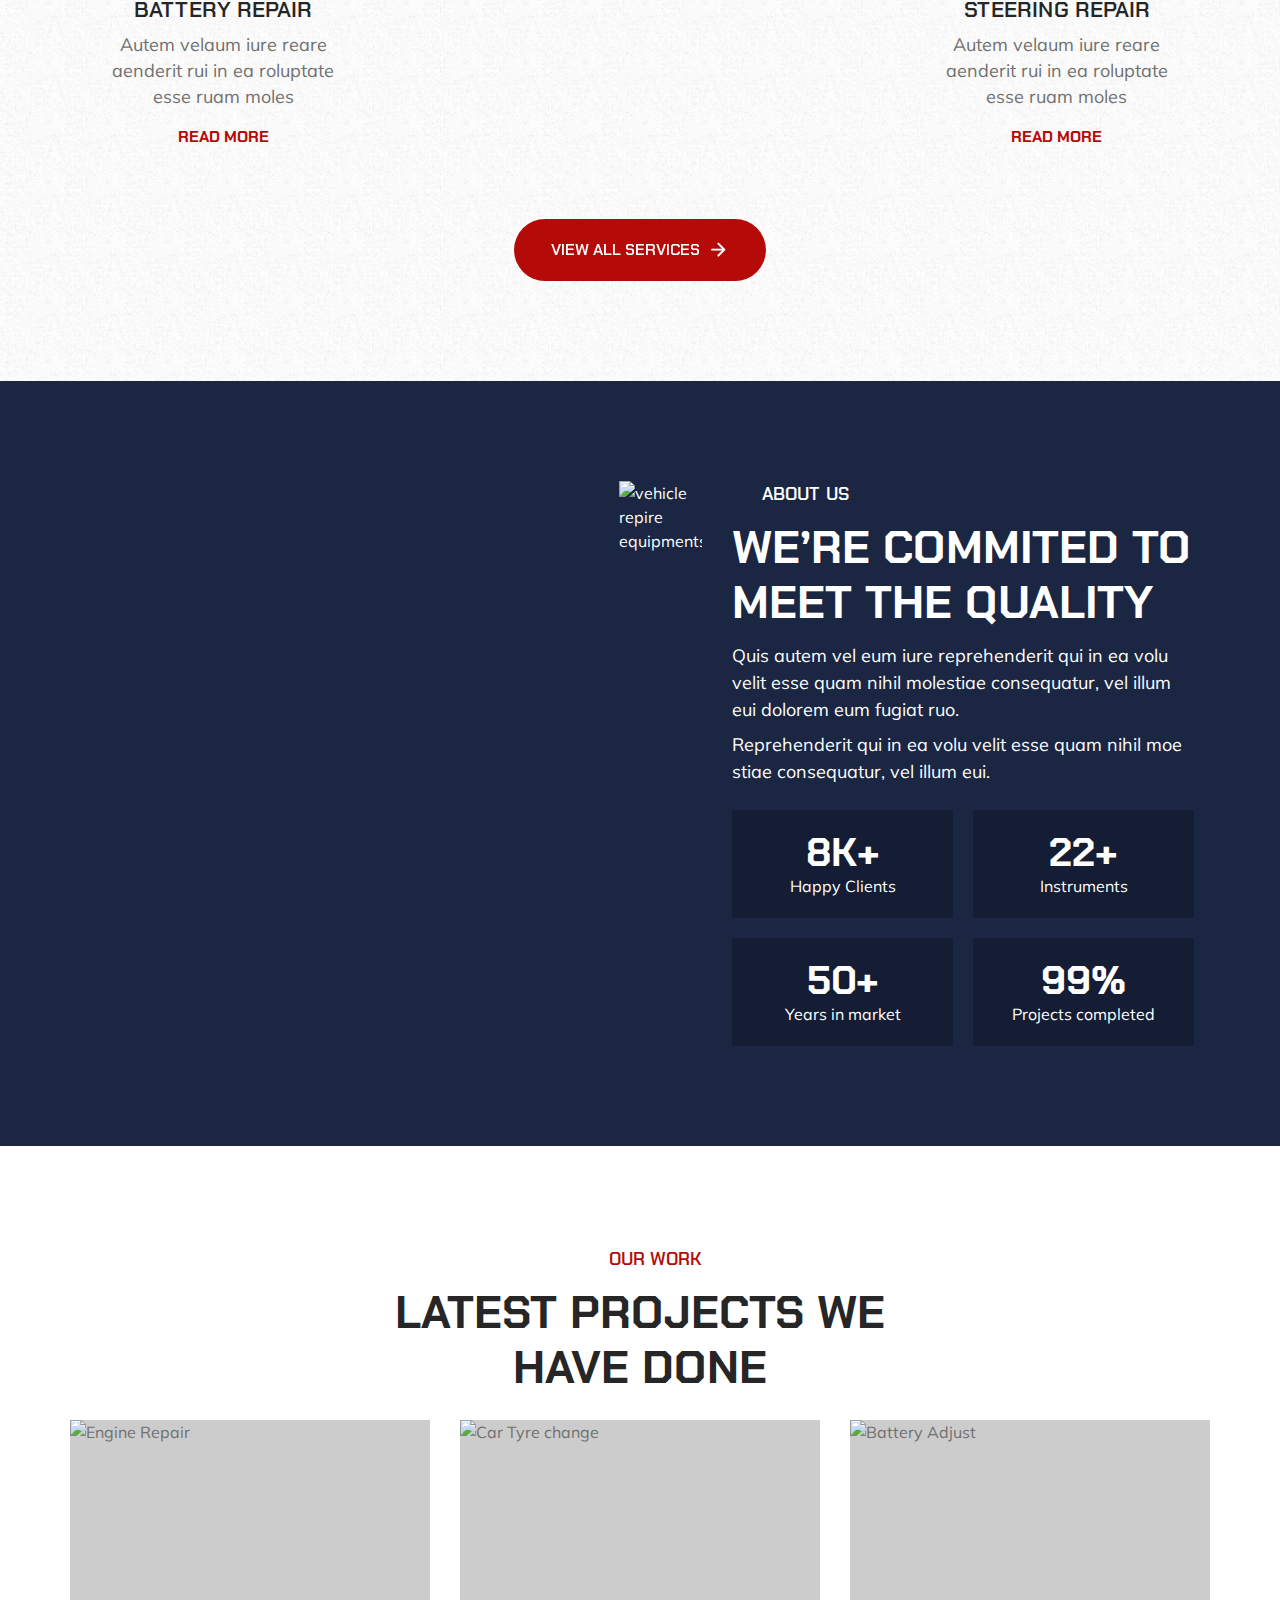
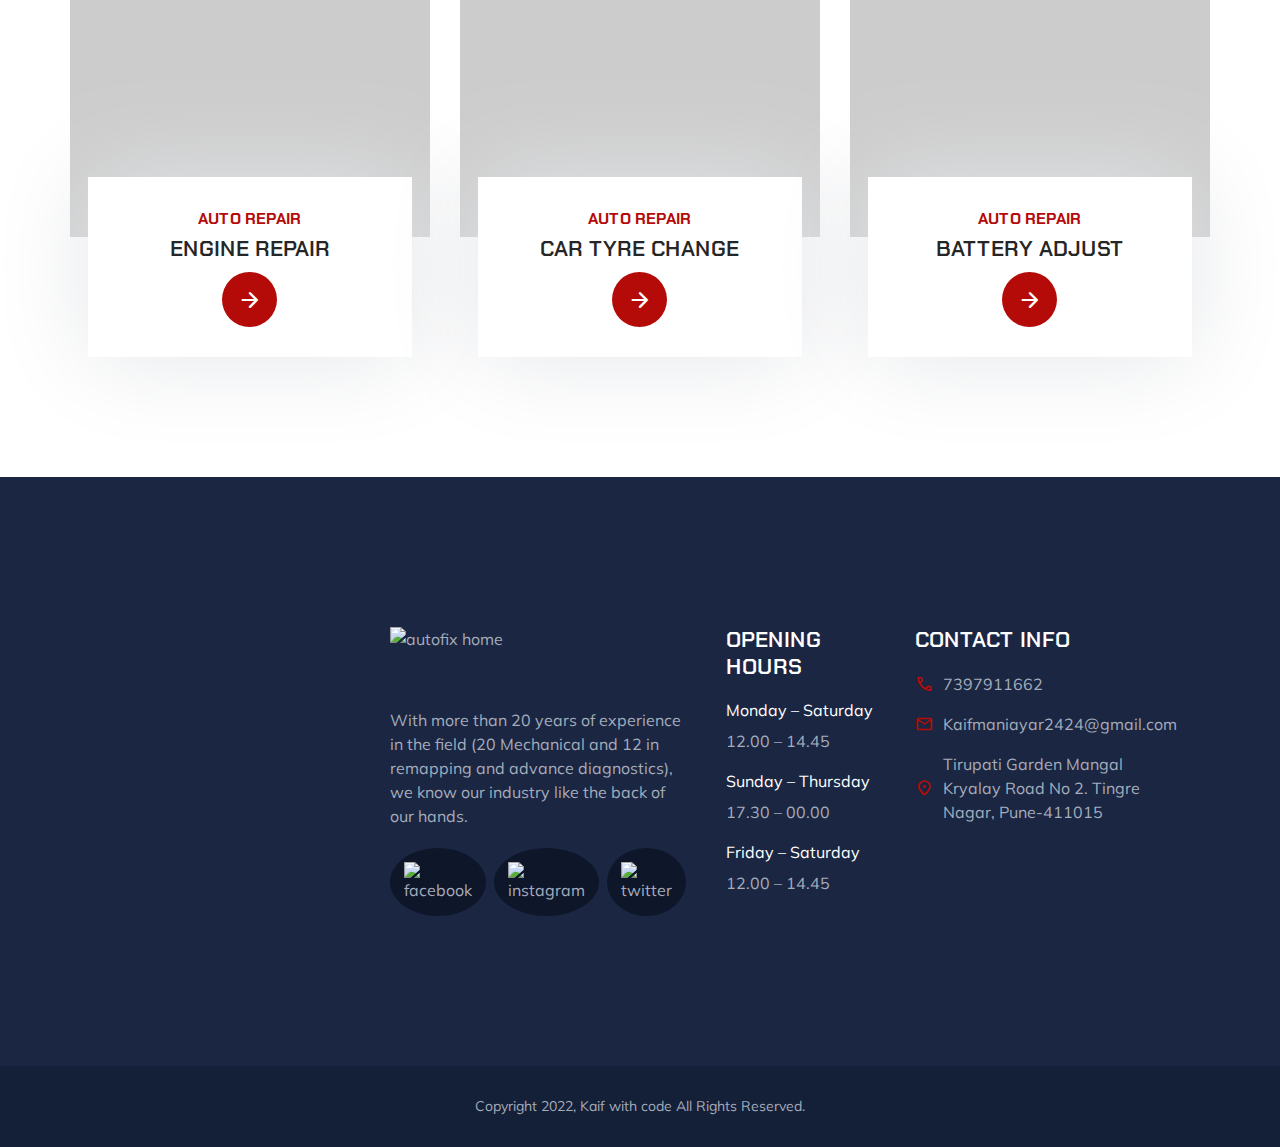
==== commit b63f6129: "index.html" ====
--- a/index.html
+++ b/index.html
@@ -40,8 +40,8 @@
   <!-- 
     - preload images
   -->
-  <link rel="preload" as="image" href="./assets/images/hero-banner.png">
-  <link rel="preload" as="image" href="./assets/images/hero-bg.jpg">
+  <link rel="preload" as="image" href="hero-banner.png">
+  <link rel="preload" as="image" href="hero-bg.jpg">
 
 </head>
 
@@ -55,7 +55,7 @@
     <div class="container">
 
       <a href="#" class="logo">
-        <img src="./assets/images/logo.png" width="128" height="63" alt="autofix home">
+        <img src="logo.png" width="128" height="63" alt="autofix home">
       </a>
 
       <nav class="navbar" data-navbar>
@@ -110,7 +110,7 @@
         - #HERO
       -->
 
-      <section class="hero has-bg-image" aria-label="home" style="background-image: url('./assets/images/hero-bg.jpg')">
+      <section class="hero has-bg-image" aria-label="home" style="background-image: url('hero-bg.jpg')">
         <div class="container">
 
           <div class="hero-content">
@@ -133,7 +133,7 @@
           </div>
 
           <figure class="hero-banner" style="--width: 1228; --height: 789;">
-            <img src="./assets/images/hero-banner.png" width="1228" height="789" alt="red motor vehicle"
+            <img src="hero-banner.png" width="1228" height="789" alt="red motor vehicle"
               class="move-anim">
           </figure>
 
@@ -149,7 +149,7 @@
       -->
 
       <section class="section service has-bg-image" aria-labelledby="service-label"
-        style="background-image: url('./assets/images/service-bg.jpg')">
+        style="background-image: url('service-bg.jpg')">
         <div class="container">
 
           <p class="section-subtitle :light" id="service-label">Our services</p>
@@ -557,4 +557,4 @@
 
 </body>
 
-</html>+</html>
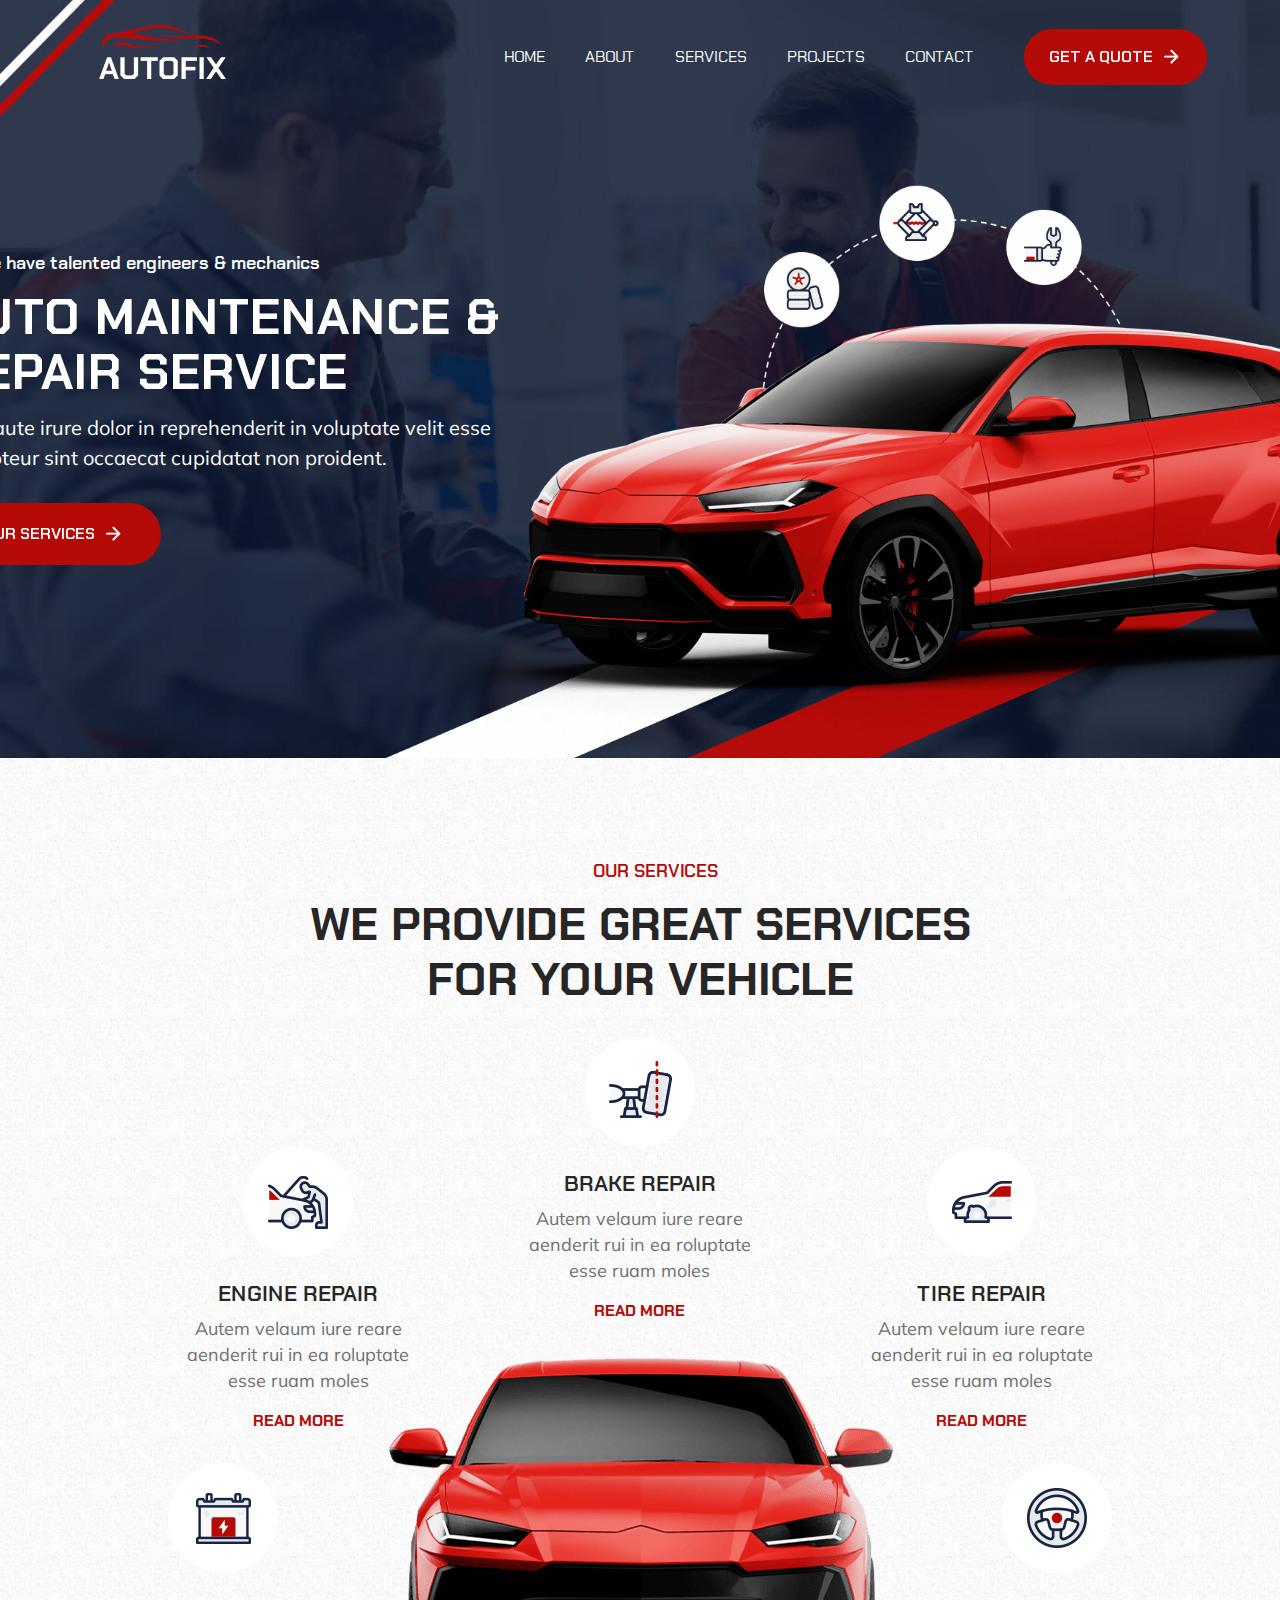
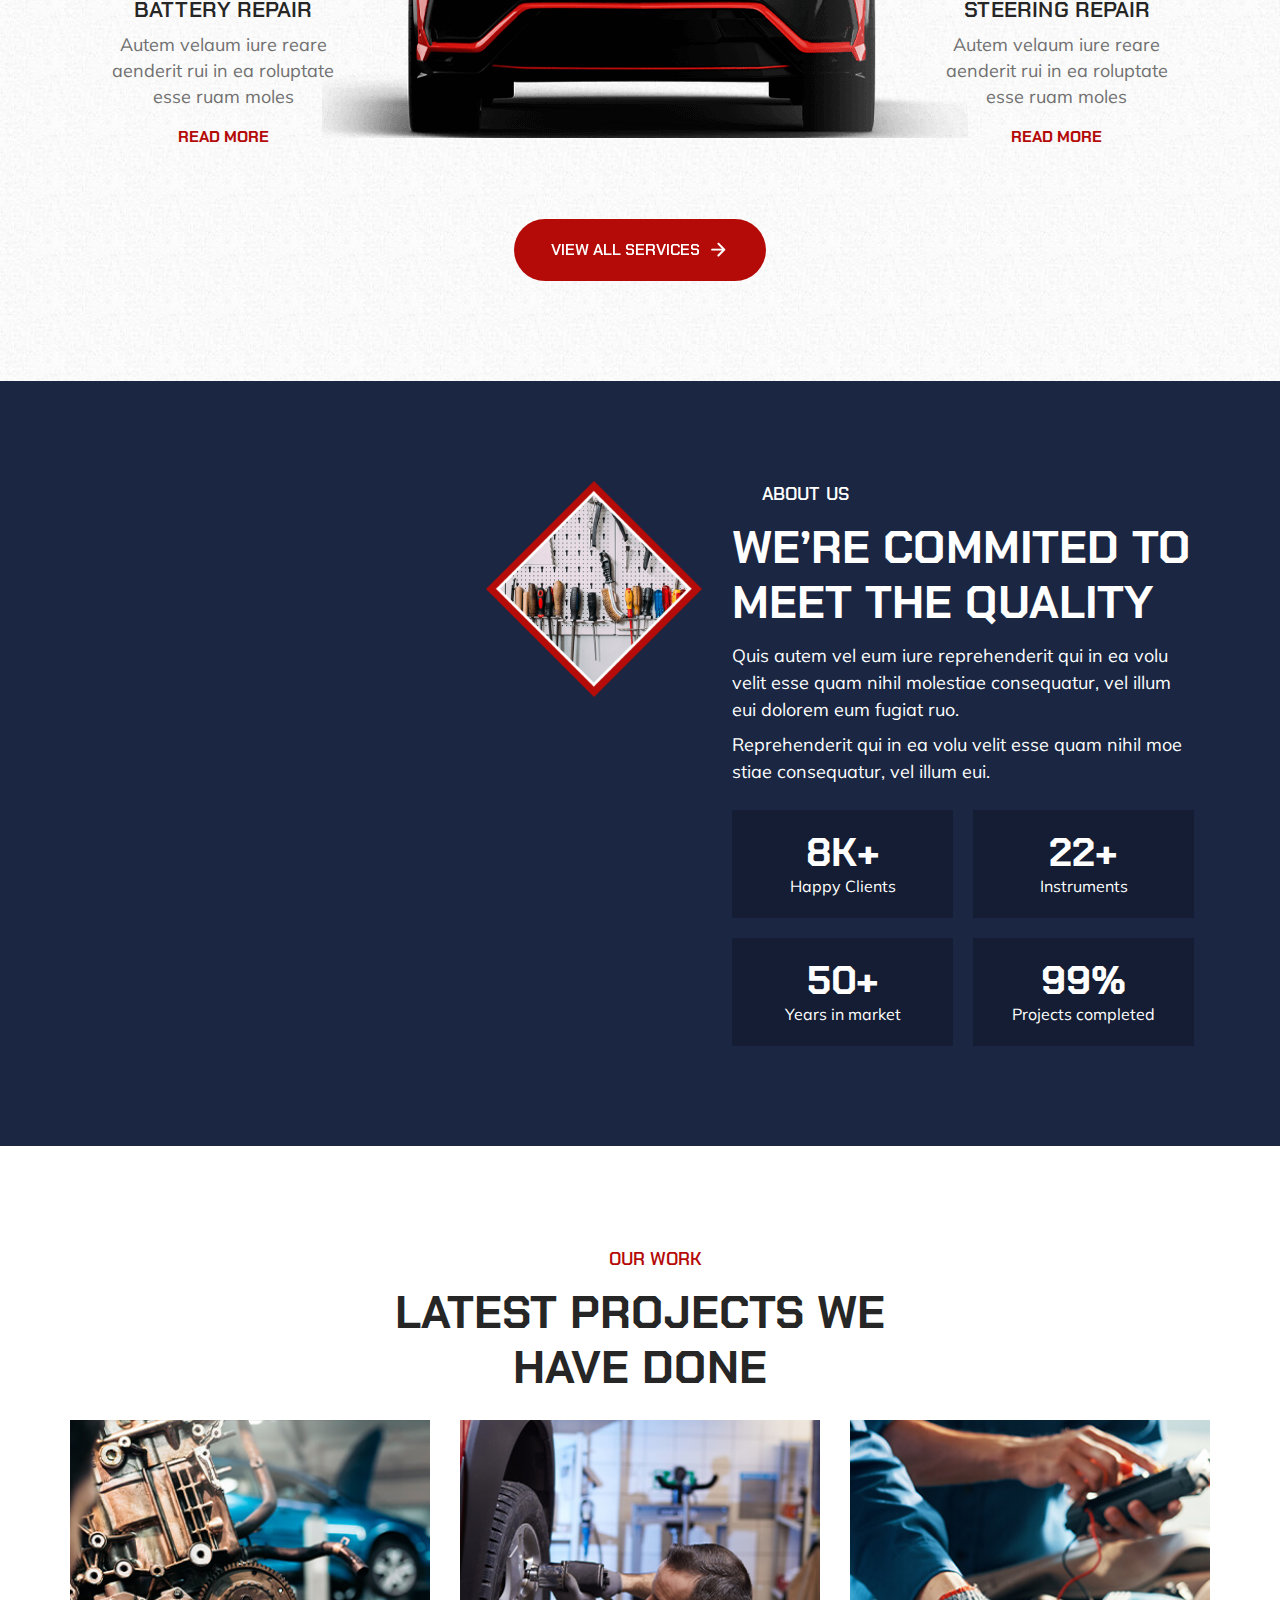
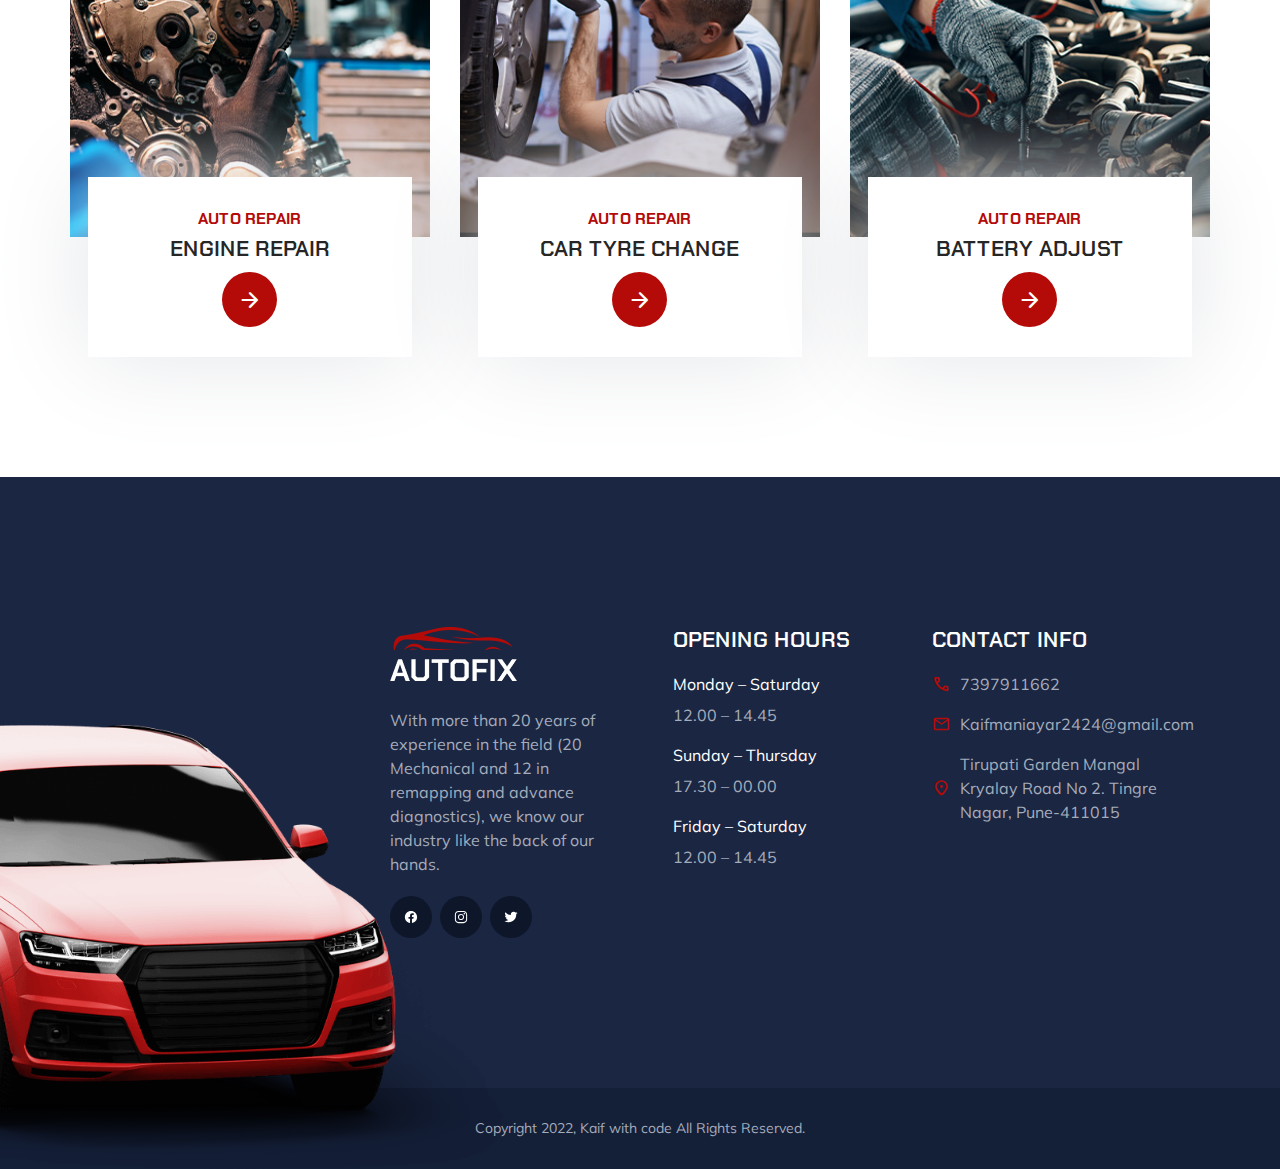
==== commit 91c50c49: "index.html" ====
--- a/index.html
+++ b/index.html
@@ -162,7 +162,7 @@
               <div class="service-card">
 
                 <figure class="card-icon">
-                  <img src="./assets/images/services-1.png" width="110" height="110" loading="lazy" alt="Engine Repair">
+                  <img src="services-1.png" width="110" height="110" loading="lazy" alt="Engine Repair">
                 </figure>
 
                 <h3 class="h3 card-title">Engine Repair</h3>
@@ -180,7 +180,7 @@
               <div class="service-card">
 
                 <figure class="card-icon">
-                  <img src="./assets/images/services-2.png" width="110" height="110" loading="lazy" alt="Brake Repair">
+                  <img src="services-2.png" width="110" height="110" loading="lazy" alt="Brake Repair">
                 </figure>
 
                 <h3 class="h3 card-title">Brake Repair</h3>
@@ -198,7 +198,7 @@
               <div class="service-card">
 
                 <figure class="card-icon">
-                  <img src="./assets/images/services-3.png" width="110" height="110" loading="lazy" alt="Tire Repair">
+                  <img src="services-3.png" width="110" height="110" loading="lazy" alt="Tire Repair">
                 </figure>
 
                 <h3 class="h3 card-title">Tire Repair</h3>
@@ -216,7 +216,7 @@
               <div class="service-card">
 
                 <figure class="card-icon">
-                  <img src="./assets/images/services-4.png" width="110" height="110" loading="lazy"
+                  <img src="services-4.png" width="110" height="110" loading="lazy"
                     alt="Battery Repair">
                 </figure>
 
@@ -232,7 +232,7 @@
             </li>
 
             <li class="service-banner">
-              <img src="./assets/images/services-5.png" width="646" height="380" loading="lazy" alt="Red Car"
+              <img src="services-5.png" width="646" height="380" loading="lazy" alt="Red Car"
                 class="move-anim">
             </li>
 
@@ -240,7 +240,7 @@
               <div class="service-card">
 
                 <figure class="card-icon">
-                  <img src="./assets/images/services-6.png" width="110" height="110" loading="lazy"
+                  <img src="services-6.png" width="110" height="110" loading="lazy"
                     alt="Steering Repair">
                 </figure>
 
@@ -278,7 +278,7 @@
         <div class="container">
 
           <figure class="about-banner">
-            <img src="./assets/images/about-banner.png" width="540" height="540" loading="lazy"
+            <img src="about-banner.png" width="540" height="540" loading="lazy"
               alt="vehicle repire equipments" class="w-100">
           </figure>
 
@@ -351,7 +351,7 @@
               <div class="work-card">
 
                 <figure class="card-banner img-holder" style="--width: 350; --height: 406;">
-                  <img src="./assets/images/work-1.jpg" width="350" height="406" loading="lazy" alt="Engine Repair"
+                  <img src="work-1.jpg" width="350" height="406" loading="lazy" alt="Engine Repair"
                     class="img-cover">
                 </figure>
 
@@ -372,7 +372,7 @@
               <div class="work-card">
 
                 <figure class="card-banner img-holder" style="--width: 350; --height: 406;">
-                  <img src="./assets/images/work-2.jpg" width="350" height="406" loading="lazy" alt="Car Tyre change"
+                  <img src="work-2.jpg" width="350" height="406" loading="lazy" alt="Car Tyre change"
                     class="img-cover">
                 </figure>
 
@@ -393,7 +393,7 @@
               <div class="work-card">
 
                 <figure class="card-banner img-holder" style="--width: 350; --height: 406;">
-                  <img src="./assets/images/work-3.jpg" width="350" height="406" loading="lazy" alt="Battery Adjust"
+                  <img src="work-3.jpg" width="350" height="406" loading="lazy" alt="Battery Adjust"
                     class="img-cover">
                 </figure>
 
@@ -434,7 +434,7 @@
         <div class="footer-brand">
 
           <a href="#" class="logo">
-            <img src="./assets/images/logo.png" width="128" height="63" alt="autofix home">
+            <img src="logo.png" width="128" height="63" alt="autofix home">
           </a>
 
           <p class="footer-text">
@@ -445,19 +445,19 @@
 
             <li>
               <a href="#" class="social-link">
-                <img src="./assets/images/facebook.svg" alt="facebook">
+                <img src="facebook.svg" alt="facebook">
               </a>
             </li>
 
             <li>
               <a href="#" class="social-link">
-                <img src="./assets/images/instagram.svg" alt="instagram">
+                <img src="instagram.svg" alt="instagram">
               </a>
             </li>
 
             <li>
               <a href="#" class="social-link">
-                <img src="./assets/images/twitter.svg" alt="twitter">
+                <img src="twitter.svg" alt="twitter">
               </a>
             </li>
 
@@ -506,7 +506,7 @@
           </li>
 
           <li>
-            <a href="mailto:info@autofix.com" class="footer-link">
+            <a href="kaifmaniayar2424@gmail.com" class="footer-link">
               <span class="material-symbols-rounded">mail</span>
 
               <span class="span">Kaifmaniayar2424@gmail.com</span>
@@ -525,7 +525,7 @@
 
       </div>
 
-      <img src="./assets/images/footer-shape-3.png" width="637" height="173" loading="lazy" alt="Shape"
+      <img src="footer-shape-3.png" width="637" height="173" loading="lazy" alt="Shape"
         class="shape shape-3 move-anim">
 
     </div>
@@ -535,10 +535,10 @@
 
         <p class="copyright">Copyright 2022, Kaif with code All Rights Reserved.</p>
 
-        <img src="./assets/images/footer-shape-2.png" width="778" height="335" loading="lazy" alt="Shape"
+        <img src="footer-shape-2.png" width="778" height="335" loading="lazy" alt="Shape"
           class="shape shape-2">
 
-        <img src="./assets/images/footer-shape-1.png" width="805" height="652" loading="lazy" alt="Red Car"
+        <img src="footer-shape-1.png" width="805" height="652" loading="lazy" alt="Red Car"
           class="shape shape-1 move-anim">
 
       </div>
